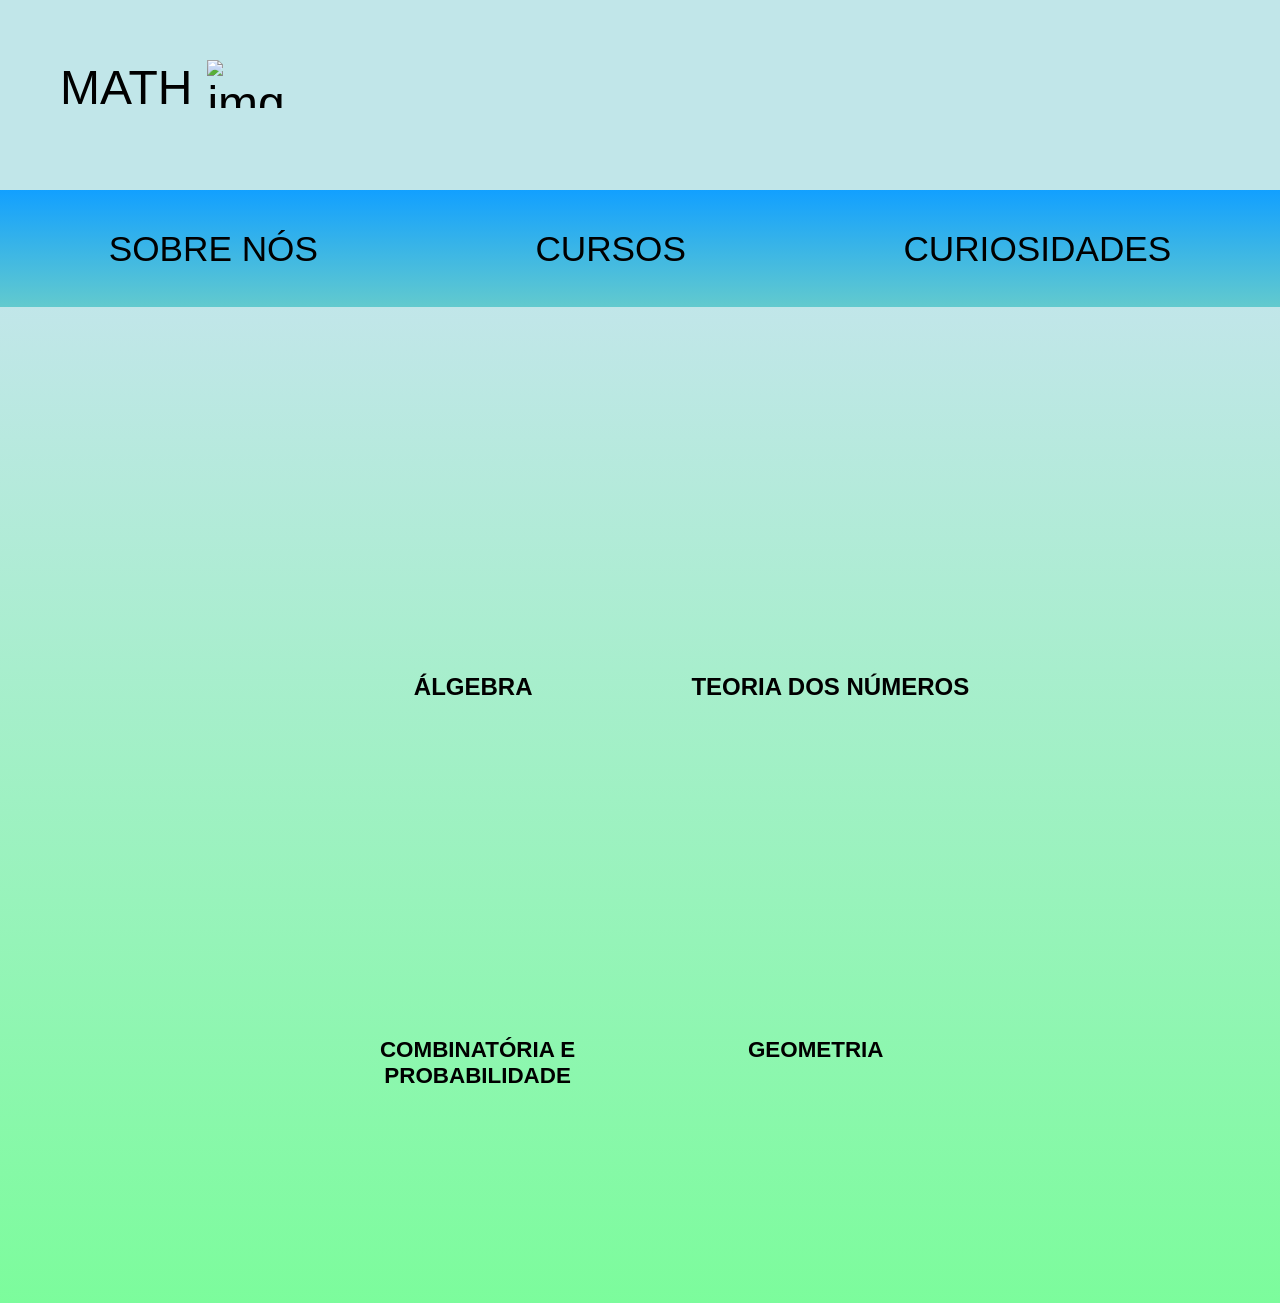
==== pagCuriosidades.html @ 24e23b2f "Add files via upload" ====
<!DOCTYPE html>
<html lang="en">
<head>
  
    <meta charset="UTF-8">
    <meta name="viewport" content="width=device-width, initial-scale=1.0">
    <link rel="stylesheet" href="teste01.css">
    <title>MATH</title>
</head>
<body >
   
  <div class="painel" > 
   <div class="caixa01">
   MATH
    <img  class="img01" src="./imagens/math-6683827_640.webp" alt="img"> 
    </div >
    <div class="caixa02"><img class="img02"  src="./imagens/math-6683827_640.webp" alt=""></div> 
  </div>
     <div class="menu" > 
     <a href="index.html">SOBRE NÓS</a>
     <a href="pagCurso.html">CURSOS</a>
     <a href="pagCuriosidades.html"> CURIOSIDADES</a>
   
     </div>
  <div class="corpo-pagina">
    
      <div class="caixa05" > 
         
      <img class="img03" src="./imagens/08a8e714-6a3a-456f-b4cc-04b9a6881229.png" alt=""><br>
      <b class="algebra">ÁLGEBRA</b>
      
      <img class="img04"  src="./imagens/e6126fed-26a9-4735-95e0-02e8074efe4b.png" alt="">
      <b class="teoriaNumeros"> TEORIA DOS NÚMEROS</b>
      
      <img class="img05"  src="./imagens/e85da485-4235-40be-98ba-e783b66e2e16.png" alt="">
      <b class="combinatoria"> COMBINATÓRIA E <br>PROBABILIDADE</b>
        
      <img class="img06"  src="./imagens/ff853039-6138-419f-9d40-e82d49c9d2f8.png" alt="">
      <b class="geometria"> GEOMETRIA </b>
   
     </div> 
     </div>
  
   
</body>

</html>
---- teste01.css ----
*{
    margin:0;
    padding:0;
    box-sizing: border-box;

}



.painel { 
    width: 101%;
    padding: 60px;
    display: flex;
    justify-content:space-between;
    font-size: 300%  ;
    background-color: rgb(193, 230, 233);
    font-family: Verdana, Arial, sans-serif;
  
}
 .caixa01{
    width:fit-content;
    height: auto;
    display:inline-flex;
    background-color: rgb(193, 230, 233);
}
.caixa02{
    
    width:fit-content;
    height: 70px ;
    padding-left: 83%;
    background-color: rgb(193, 230, 233);
}
.img01{
    box-sizing: contain;
    height: 1em;
    margin-left: 15px
}

.img02{
    width: 70px;
}

.menu{
    display: flex;
    justify-content: space-around;
    width: 100vw;
    height:13vh;
    font-size:220%;
    align-items: center;
    background-size: border-box;
    background: linear-gradient( rgb(18, 160, 255), rgb(98, 202, 206));    
    
}
.menu a{
    text-decoration:none;
    color:black;
    font-family: Verdana, Arial, sans-serif;
    transition: all 0.2s;
}
.menu a:hover{
    transform: scale(1.05);
}
.menu div{

    background: linear-gradient(rgb rgb(0, 255, 55), rgb red);
}
.corpo-pagina{
   display: flex;
   justify-content: center;
   width: 100vw;
   height:110.7vh;
   padding-bottom: 0 auto;
   padding-top: 5%;
   background: linear-gradient(rgb(193, 230, 233), rgb(124, 252, 156));     
}

.caixa05{
    display: flex;
    justify-content: center;
    position: absolute;
    width: 80.3vw;
    height:100vh;
    background-image: url("./imagens/ChatGPT\ Image\ 21\ de\ mai.\ de\ 2026\,\ 19_56_36.png");
    background-size: cover;
    background-position: center;
    background-repeat: no-repeat;
    
}

.algebra{
    font-size:150%;
    position: absolute;
    left: 28%;
    top: 33.5%; 
    font-family: Verdana, Arial, sans-serif;  
    
    
}
 .img03{
    transition: all 0.3s;
    width: 13%;
    
    position: absolute;
    left: 26%;
    top: 10%;     

 }
.img03:hover{
     transform: scale(1.08);
     ;
}

.teoriaNumeros{
    font-size:150%;
    position: absolute;
    left: 55%;
    top: 33.5%; 
     font-family: Verdana, Arial, sans-serif;  
}
 .img04{
    transition: all 0.3s;
    width: 13%;
    position: absolute;
    left: 60%;
    top: 10%;     

 }
.img04:hover{
     transform: scale(1.08);
     
}
.combinatoria{
    font-size:140%;
    position: absolute;
    left: 24.7%;
    top: 74%; 
    font-family: Verdana, Arial, sans-serif;  
    text-align: center;
}

 .img05{
    transition: all 0.3s;
    width: 13%;
    position: absolute;
    left: 26%;
    top: 50%;     

 }
 .img05:hover{
    transform: scale(1.08);
 }

 .geometria{

    font-size:140%;
    position: absolute;
    left: 60.5%;
    top: 74%; 
    font-family: Verdana, Arial, sans-serif;  
    text-align: center;    

 }
 .img06{
    transition: all 0.3s;
    width: 13%;
    position: absolute;
    left: 60%;
    top: 50%;     

 }
 .img06:hover{
    transform: scale(1.08);

 }

.sobreNos h1{
    text-align:center;
    padding: 5%;
    font-size: 270%;
    font-family: "Trebuchet MS", Arial, sans-serif;
}
.sobreNos p{
    font-size: 160%;
    padding-left: 5%;
    padding-right: 5%;
    padding-bottom: 8%;
    font-family: Verdana, Arial, sans-serif;
    word-spacing: 5px;
    line-height: 1.6;

    

}
.sobreNos div{
    padding-bottom: 10% ;
}
.rodape {
  text-align: center;
  padding: 20px;
  background-color: rgb(118, 255, 198);
  font-family: Verdana, Arial, sans-serif;
  font-size: 100%;
}
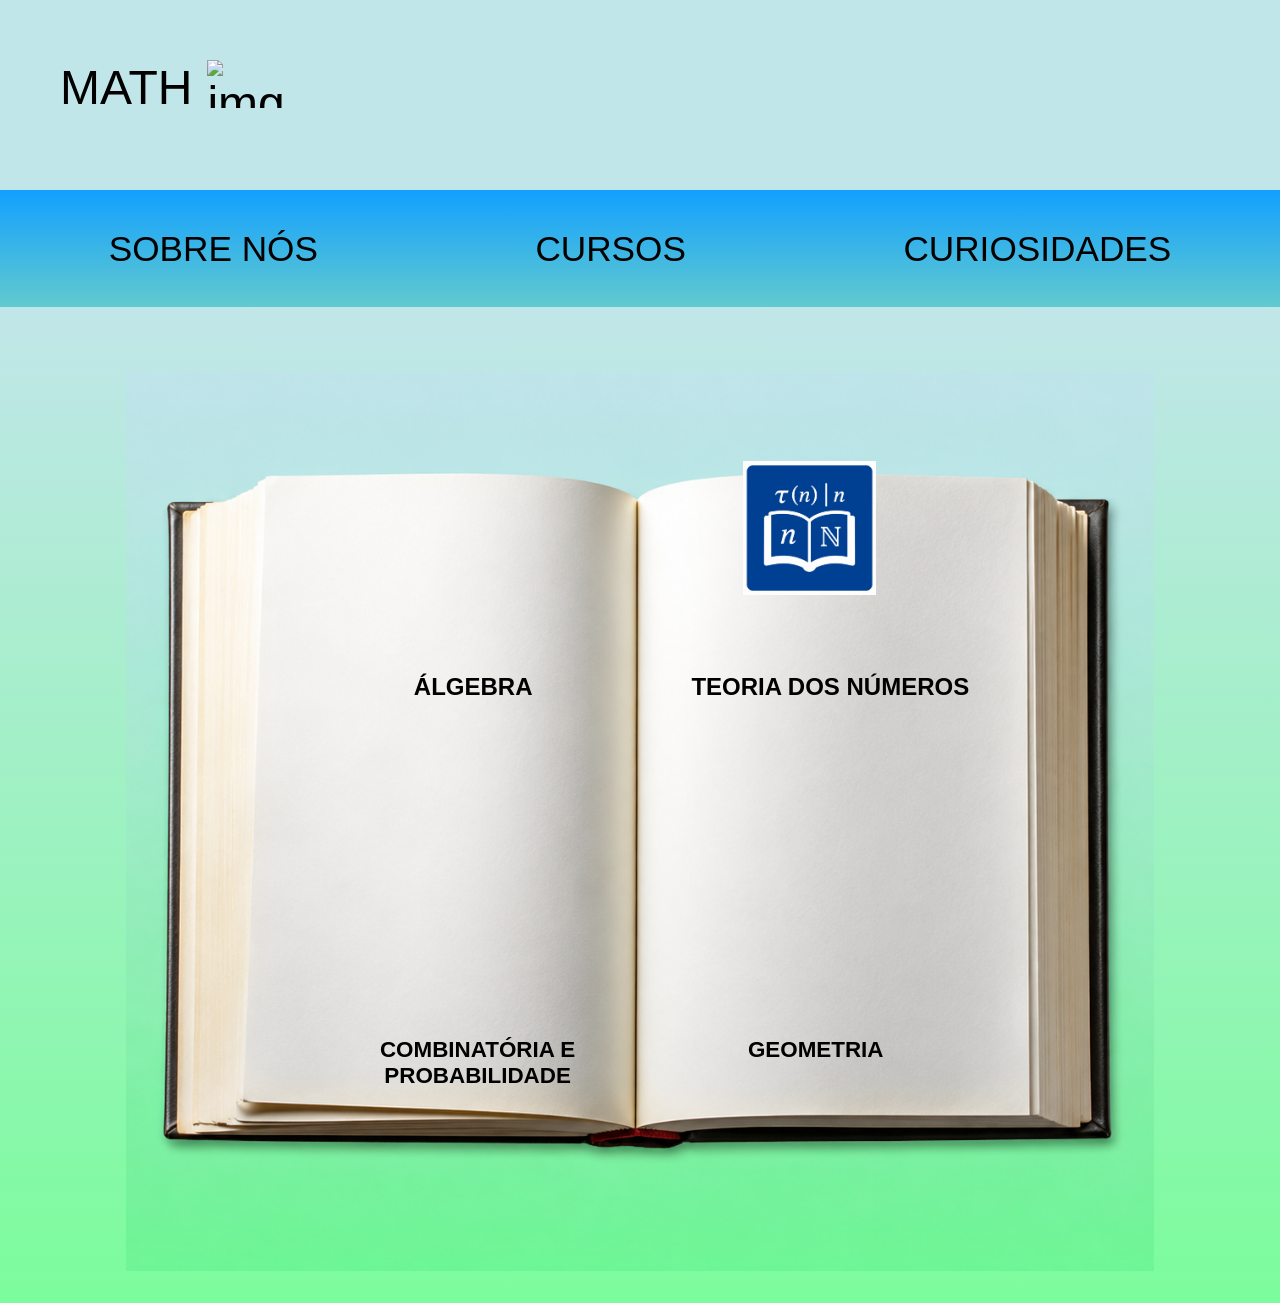
==== commit 25ac4612: "Update pagCuriosidades.html" ====
--- a/pagCuriosidades.html
+++ b/pagCuriosidades.html
@@ -12,9 +12,9 @@
   <div class="painel" > 
    <div class="caixa01">
    MATH
-    <img  class="img01" src="./imagens/math-6683827_640.webp" alt="img"> 
+    <img  class="img01" src="./imagens/math.webp" alt="img"> 
     </div >
-    <div class="caixa02"><img class="img02"  src="./imagens/math-6683827_640.webp" alt=""></div> 
+    <div class="caixa02"><img class="img02"  src="./imagens/math.webp" alt=""></div> 
   </div>
      <div class="menu" > 
      <a href="index.html">SOBRE NÓS</a>
@@ -26,10 +26,10 @@
     
       <div class="caixa05" > 
          
-      <img class="img03" src="./imagens/08a8e714-6a3a-456f-b4cc-04b9a6881229.png" alt=""><br>
+      <img class="img03" src="./imagens/algebra.png" alt=""><br>
       <b class="algebra">ÁLGEBRA</b>
       
-      <img class="img04"  src="./imagens/e6126fed-26a9-4735-95e0-02e8074efe4b.png" alt="">
+      <img class="img04"  src="./teorianumeros.png" alt="">
       <b class="teoriaNumeros"> TEORIA DOS NÚMEROS</b>
       
       <img class="img05"  src="./imagens/e85da485-4235-40be-98ba-e783b66e2e16.png" alt="">
@@ -44,4 +44,4 @@
    
 </body>
 
-</html>+</html>
--- a/teste01.css
+++ b/teste01.css
@@ -80,7 +80,7 @@
     position: absolute;
     width: 80.3vw;
     height:100vh;
-    background-image: url("./imagens/ChatGPT\ Image\ 21\ de\ mai.\ de\ 2026\,\ 19_56_36.png");
+    background-image: url("./livro.png");
     background-size: cover;
     background-position: center;
     background-repeat: no-repeat;
@@ -200,4 +200,4 @@
   background-color: rgb(118, 255, 198);
   font-family: Verdana, Arial, sans-serif;
   font-size: 100%;
-}+}
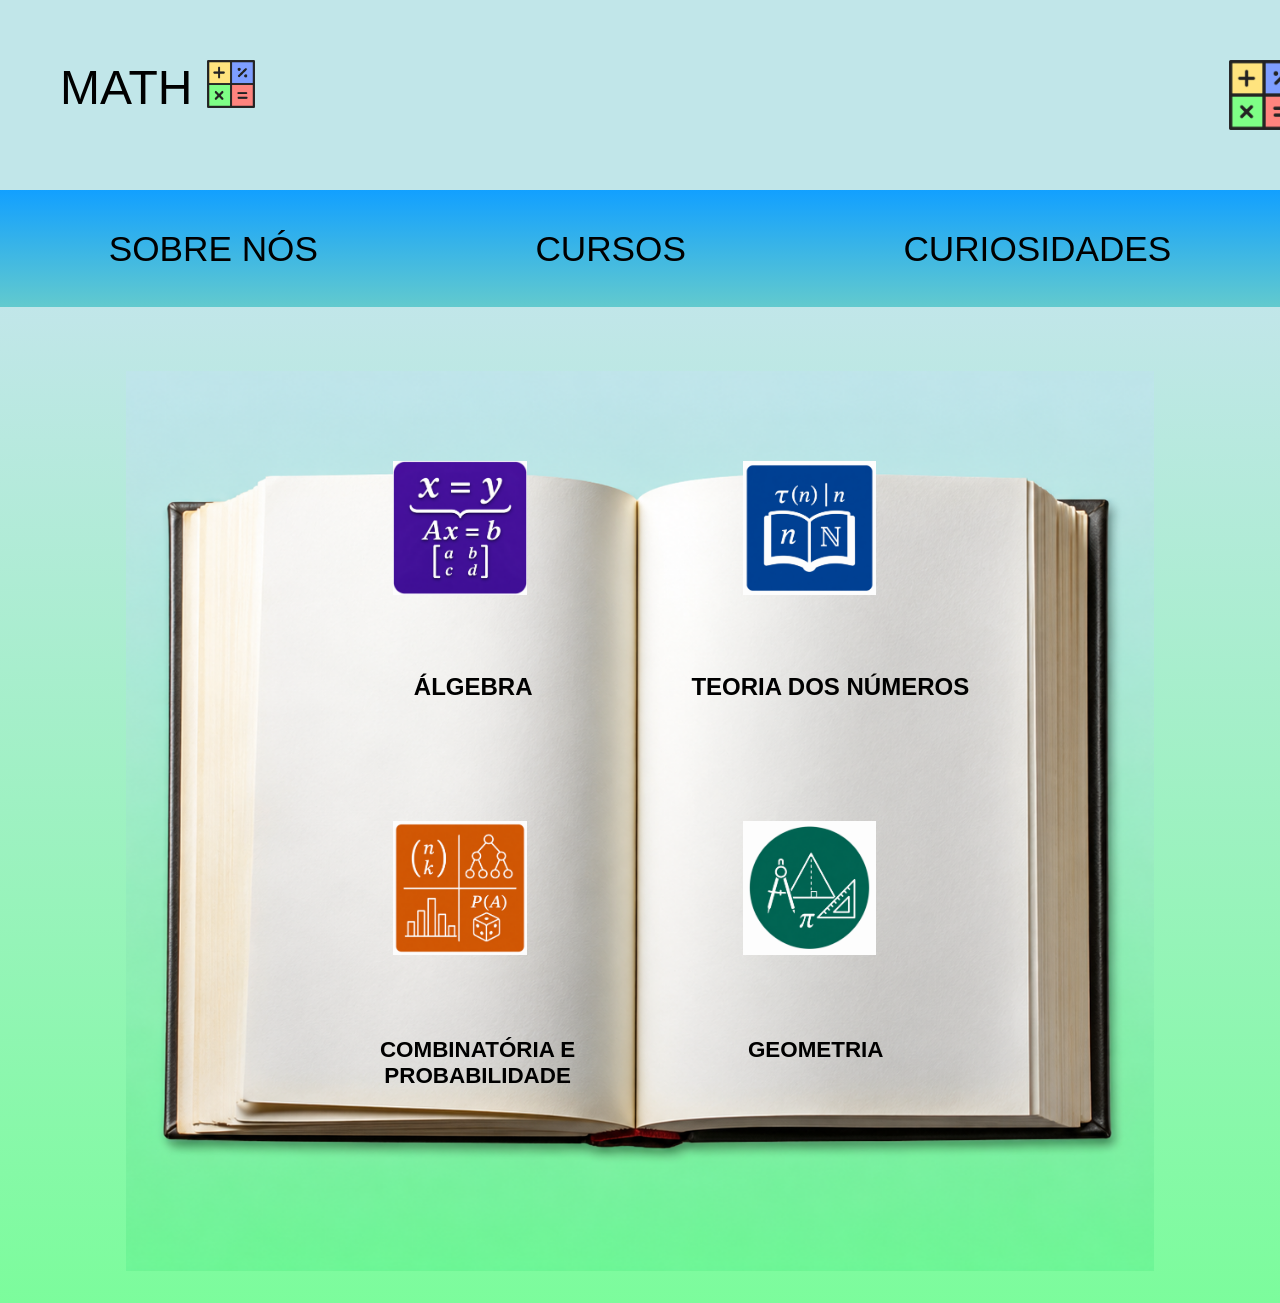
==== commit 9669069f: "Update pagCuriosidades.html" ====
--- a/pagCuriosidades.html
+++ b/pagCuriosidades.html
@@ -12,9 +12,9 @@
   <div class="painel" > 
    <div class="caixa01">
    MATH
-    <img  class="img01" src="./imagens/math.webp" alt="img"> 
+    <img  class="img01" src="./math.webp" alt="img"> 
     </div >
-    <div class="caixa02"><img class="img02"  src="./imagens/math.webp" alt=""></div> 
+    <div class="caixa02"><img class="img02"  src="./math.webp" alt=""></div> 
   </div>
      <div class="menu" > 
      <a href="index.html">SOBRE NÓS</a>
@@ -26,16 +26,16 @@
     
       <div class="caixa05" > 
          
-      <img class="img03" src="./imagens/algebra.png" alt=""><br>
+      <img class="img03" src="./algebra.png" alt=""><br>
       <b class="algebra">ÁLGEBRA</b>
       
       <img class="img04"  src="./teorianumeros.png" alt="">
       <b class="teoriaNumeros"> TEORIA DOS NÚMEROS</b>
       
-      <img class="img05"  src="./imagens/e85da485-4235-40be-98ba-e783b66e2e16.png" alt="">
+      <img class="img05"  src="./combinatoria.png" alt="">
       <b class="combinatoria"> COMBINATÓRIA E <br>PROBABILIDADE</b>
         
-      <img class="img06"  src="./imagens/ff853039-6138-419f-9d40-e82d49c9d2f8.png" alt="">
+      <img class="img06"  src="./geometria.png" alt="">
       <b class="geometria"> GEOMETRIA </b>
    
      </div> 
